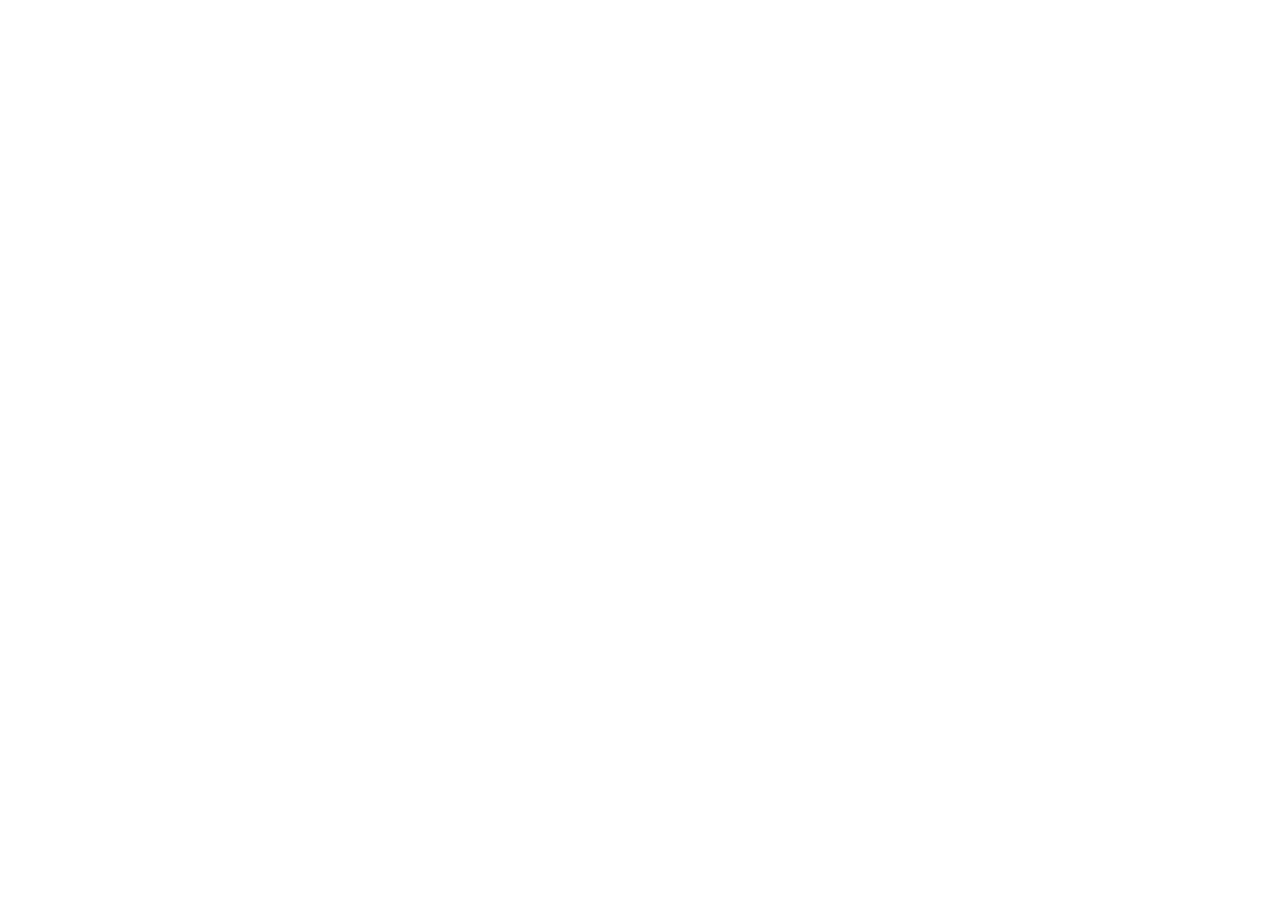
==== index.html @ 8246392c "[skip lovable] Use tech stack vite_react_shadcn_ts_20250728_minor" ====
<!doctype html>
<html lang="en">
  <head>
    <meta charset="UTF-8" />
    <meta name="viewport" content="width=device-width, initial-scale=1.0" />
    <title>cursor-orb-upgrade</title>
    <meta name="description" content="Lovable Generated Project" />
    <meta name="author" content="Lovable" />

    <meta property="og:title" content="cursor-orb-upgrade" />
    <meta property="og:description" content="Lovable Generated Project" />
    <meta property="og:type" content="website" />
    <meta property="og:image" content="https://lovable.dev/opengraph-image-p98pqg.png" />

    <meta name="twitter:card" content="summary_large_image" />
    <meta name="twitter:site" content="@Lovable" />
    <meta name="twitter:image" content="https://lovable.dev/opengraph-image-p98pqg.png" />
  </head>

  <body>
    <div id="root"></div>
    <script type="module" src="/src/main.tsx"></script>
  </body>
</html>
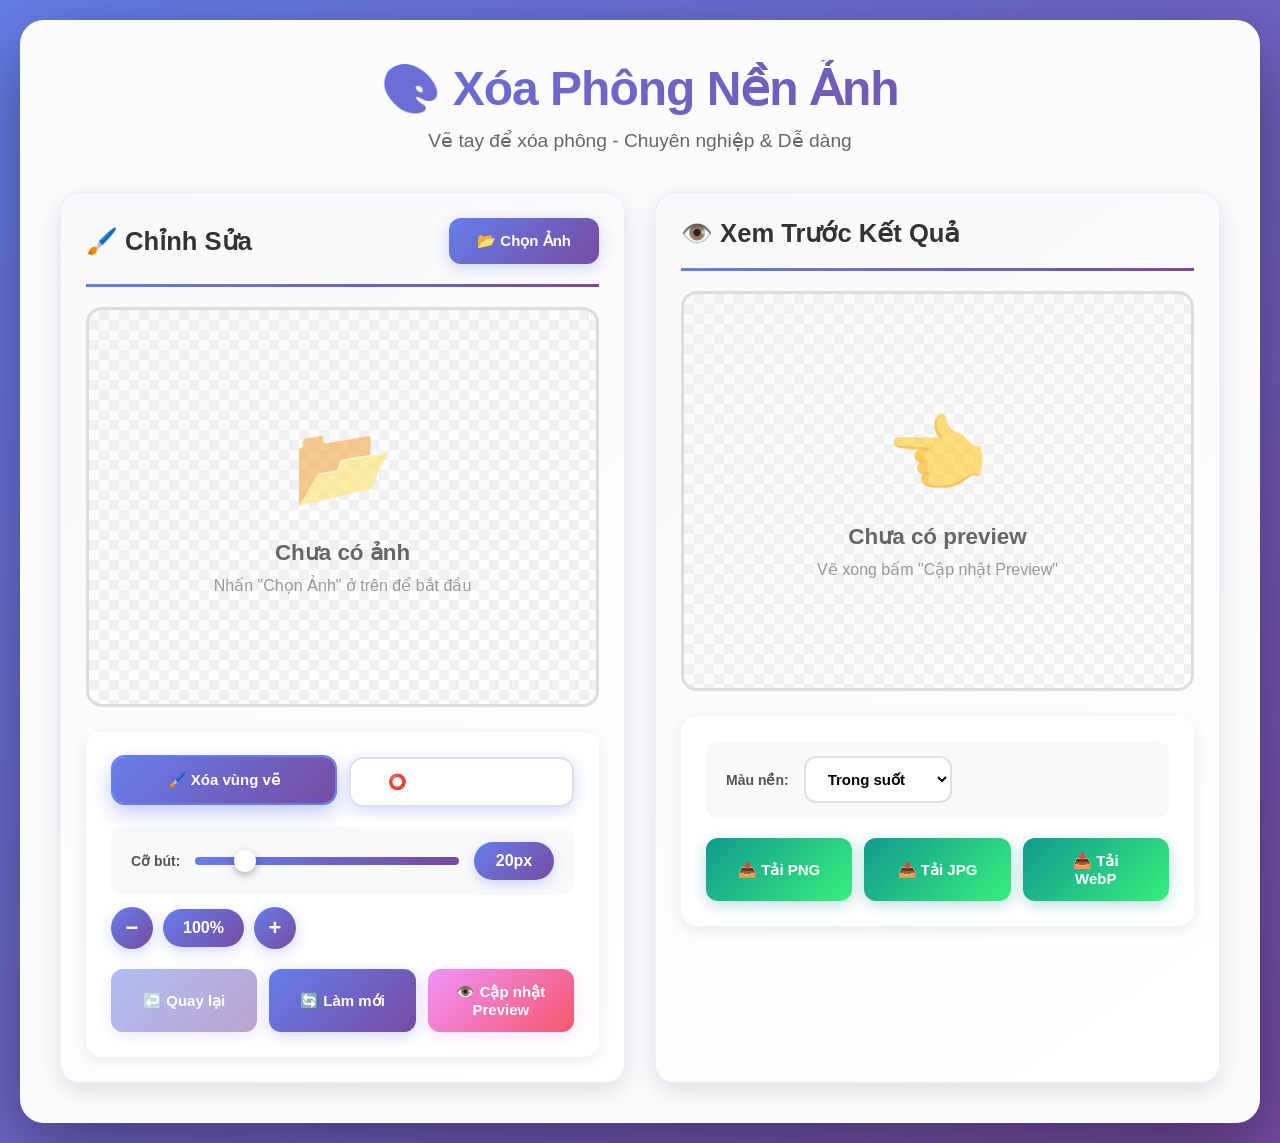
==== commit a2924e04: "Rename indexhtml to index.html" ====
--- a/index.html
+++ b/index.html
@@ -1,24 +1,1013 @@
-<!doctype html>
-<html lang="en">
-  <head>
-    <meta charset="UTF-8" />
-    <meta name="viewport" content="width=device-width, initial-scale=1.0" />
-    <title>cursor-orb-upgrade</title>
-    <meta name="description" content="Lovable Generated Project" />
-    <meta name="author" content="Lovable" />
-
-    <meta property="og:title" content="cursor-orb-upgrade" />
-    <meta property="og:description" content="Lovable Generated Project" />
-    <meta property="og:type" content="website" />
-    <meta property="og:image" content="https://lovable.dev/opengraph-image-p98pqg.png" />
-
-    <meta name="twitter:card" content="summary_large_image" />
-    <meta name="twitter:site" content="@Lovable" />
-    <meta name="twitter:image" content="https://lovable.dev/opengraph-image-p98pqg.png" />
-  </head>
-
-  <body>
-    <div id="root"></div>
-    <script type="module" src="/src/main.tsx"></script>
-  </body>
+<!DOCTYPE html>
+<html lang="vi">
+<head>
+    <meta charset="UTF-8">
+    <meta name="viewport" content="width=device-width, initial-scale=1.0">
+    <title>🎨 Xóa Phông Nền Ảnh - Background Remover</title>
+    <meta name="description" content="Công cụ xóa phông nền ảnh chuyên nghiệp và dễ dàng sử dụng">
+    <style>
+        * {
+            margin: 0;
+            padding: 0;
+            box-sizing: border-box;
+        }
+
+        body {
+            font-family: 'Segoe UI', Tahoma, Geneva, Verdana, sans-serif;
+            background: linear-gradient(135deg, #667eea 0%, #764ba2 100%);
+            min-height: 100vh;
+            padding: 20px;
+            position: relative;
+        }
+
+        /* Custom Cursor */
+        #customCursor {
+            position: fixed;
+            pointer-events: none;
+            z-index: 9999;
+            border: 3px solid #667eea;
+            background: rgba(102, 126, 234, 0.2);
+            border-radius: 50%;
+            transform: translate(-50%, -50%);
+            display: none;
+            transition: width 0.1s ease, height 0.1s ease;
+            box-shadow: 0 0 15px rgba(102, 126, 234, 0.5);
+        }
+
+        .container {
+            max-width: 1400px;
+            margin: 0 auto;
+            background: rgba(255, 255, 255, 0.98);
+            border-radius: 24px;
+            padding: 40px;
+            box-shadow: 0 25px 80px rgba(0,0,0,0.4);
+            backdrop-filter: blur(10px);
+        }
+
+        h1 {
+            text-align: center;
+            color: #333;
+            margin-bottom: 12px;
+            font-size: 3em;
+            background: linear-gradient(135deg, #667eea 0%, #764ba2 100%);
+            -webkit-background-clip: text;
+            -webkit-text-fill-color: transparent;
+            background-clip: text;
+            font-weight: 800;
+            letter-spacing: -1px;
+        }
+
+        .subtitle {
+            text-align: center;
+            color: #666;
+            margin-bottom: 40px;
+            font-size: 1.2em;
+            font-weight: 500;
+        }
+
+        .main-workspace {
+            display: grid;
+            grid-template-columns: 1fr 1fr;
+            gap: 30px;
+            margin-top: 30px;
+        }
+
+        @media (max-width: 1024px) {
+            .main-workspace {
+                grid-template-columns: 1fr;
+            }
+        }
+
+        .workspace-panel {
+            background: linear-gradient(145deg, #f8f9fa 0%, #ffffff 100%);
+            border-radius: 20px;
+            padding: 25px;
+            box-shadow: 0 8px 25px rgba(0,0,0,0.12);
+            border: 1px solid rgba(102, 126, 234, 0.1);
+            transition: transform 0.2s ease;
+        }
+
+        .workspace-panel:hover {
+            transform: translateY(-2px);
+            box-shadow: 0 12px 35px rgba(0,0,0,0.15);
+        }
+
+        .panel-header {
+            display: flex;
+            justify-content: space-between;
+            align-items: center;
+            margin-bottom: 20px;
+            padding-bottom: 20px;
+            border-bottom: 3px solid transparent;
+            border-image: linear-gradient(90deg, #667eea 0%, #764ba2 100%);
+            border-image-slice: 1;
+        }
+
+        .panel-title {
+            font-size: 1.6em;
+            font-weight: bold;
+            color: #333;
+        }
+
+        .canvas-viewport {
+            position: relative;
+            overflow: auto;
+            border: 3px solid #ddd;
+            border-radius: 16px;
+            background: 
+                linear-gradient(45deg, #f0f0f0 25%, transparent 25%),
+                linear-gradient(-45deg, #f0f0f0 25%, transparent 25%),
+                linear-gradient(45deg, transparent 75%, #f0f0f0 75%),
+                linear-gradient(-45deg, transparent 75%, #f0f0f0 75%);
+            background-size: 20px 20px;
+            background-position: 0 0, 0 10px, 10px -10px, -10px 0px;
+            max-height: 600px;
+            min-height: 400px;
+            display: flex;
+            align-items: center;
+            justify-content: center;
+        }
+
+        .canvas-wrapper {
+            display: inline-block;
+            transition: transform 0.2s ease;
+        }
+
+        canvas {
+            display: block;
+            cursor: none !important;
+            box-shadow: 0 8px 25px rgba(0,0,0,0.25);
+            border-radius: 8px;
+        }
+
+        .canvas-viewport.panning .canvas-wrapper {
+            cursor: grab !important;
+        }
+
+        .canvas-viewport.panning:active .canvas-wrapper {
+            cursor: grabbing !important;
+        }
+
+        .controls {
+            display: flex;
+            flex-direction: column;
+            gap: 20px;
+            margin-top: 25px;
+            background: white;
+            padding: 25px;
+            border-radius: 16px;
+            box-shadow: 0 4px 15px rgba(0,0,0,0.08);
+        }
+
+        .control-row {
+            display: flex;
+            gap: 12px;
+            flex-wrap: wrap;
+            align-items: center;
+        }
+
+        .mode-selector {
+            display: flex;
+            gap: 12px;
+            flex: 1;
+        }
+
+        .mode-btn {
+            flex: 1;
+            padding: 14px 24px;
+            border: 2px solid #e0e0e0;
+            background: white;
+            border-radius: 14px;
+            cursor: pointer;
+            transition: all 0.3s cubic-bezier(0.4, 0, 0.2, 1);
+            font-weight: 700;
+            font-size: 15px;
+            position: relative;
+            overflow: hidden;
+        }
+
+        .mode-btn::before {
+            content: '';
+            position: absolute;
+            top: 0;
+            left: 0;
+            width: 100%;
+            height: 100%;
+            background: linear-gradient(135deg, #667eea 0%, #764ba2 100%);
+            opacity: 0;
+            transition: opacity 0.3s ease;
+        }
+
+        .mode-btn span {
+            position: relative;
+            z-index: 1;
+        }
+
+        .mode-btn.active {
+            color: white;
+            border-color: #667eea;
+            transform: translateY(-2px);
+            box-shadow: 0 8px 20px rgba(102, 126, 234, 0.4);
+        }
+
+        .mode-btn.active::before {
+            opacity: 1;
+        }
+
+        .mode-btn:hover:not(.active) {
+            transform: translateY(-2px);
+            border-color: #667eea;
+            box-shadow: 0 4px 12px rgba(102, 126, 234, 0.2);
+        }
+
+        .control-group {
+            display: flex;
+            align-items: center;
+            gap: 15px;
+            background: #f8f9fa;
+            padding: 15px 20px;
+            border-radius: 12px;
+            flex: 1;
+        }
+
+        label {
+            font-weight: 700;
+            color: #555;
+            white-space: nowrap;
+            font-size: 14px;
+        }
+
+        input[type="range"] {
+            flex: 1;
+            min-width: 120px;
+            height: 8px;
+            border-radius: 4px;
+            outline: none;
+            -webkit-appearance: none;
+            background: linear-gradient(to right, #667eea, #764ba2);
+            cursor: pointer;
+        }
+
+        input[type="range"]::-webkit-slider-thumb {
+            -webkit-appearance: none;
+            width: 22px;
+            height: 22px;
+            border-radius: 50%;
+            background: white;
+            cursor: pointer;
+            box-shadow: 0 3px 8px rgba(0,0,0,0.3);
+            transition: transform 0.2s ease;
+        }
+
+        input[type="range"]::-webkit-slider-thumb:hover {
+            transform: scale(1.2);
+        }
+
+        button {
+            background: linear-gradient(135deg, #667eea 0%, #764ba2 100%);
+            color: white;
+            padding: 14px 28px;
+            border: none;
+            border-radius: 12px;
+            font-size: 15px;
+            font-weight: 700;
+            cursor: pointer;
+            transition: all 0.3s ease;
+            box-shadow: 0 4px 15px rgba(102, 126, 234, 0.3);
+        }
+
+        button:hover:not(:disabled) {
+            transform: translateY(-2px);
+            box-shadow: 0 8px 25px rgba(102, 126, 234, 0.4);
+        }
+
+        button:active:not(:disabled) {
+            transform: translateY(0);
+        }
+
+        button:disabled {
+            opacity: 0.5;
+            cursor: not-allowed;
+            transform: none !important;
+        }
+
+        .zoom-controls {
+            display: flex;
+            gap: 10px;
+            align-items: center;
+        }
+
+        .zoom-btn {
+            width: 42px;
+            height: 42px;
+            padding: 0;
+            font-size: 22px;
+            font-weight: bold;
+            border-radius: 50%;
+            display: flex;
+            align-items: center;
+            justify-content: center;
+        }
+
+        .value-display {
+            background: linear-gradient(135deg, #667eea 0%, #764ba2 100%);
+            color: white;
+            padding: 10px 20px;
+            border-radius: 25px;
+            font-weight: bold;
+            min-width: 80px;
+            text-align: center;
+            box-shadow: 0 4px 12px rgba(102, 126, 234, 0.3);
+        }
+
+        .preview-options {
+            display: flex;
+            flex-direction: column;
+            gap: 20px;
+            margin-top: 25px;
+            background: white;
+            padding: 25px;
+            border-radius: 16px;
+            box-shadow: 0 4px 15px rgba(0,0,0,0.08);
+        }
+
+        select {
+            padding: 12px 18px;
+            border-radius: 12px;
+            border: 2px solid #e0e0e0;
+            font-size: 15px;
+            cursor: pointer;
+            background: white;
+            font-weight: 600;
+            transition: all 0.3s ease;
+        }
+
+        select:hover {
+            border-color: #667eea;
+        }
+
+        select:focus {
+            outline: none;
+            border-color: #667eea;
+            box-shadow: 0 0 0 3px rgba(102, 126, 234, 0.1);
+        }
+
+        .download-buttons {
+            display: flex;
+            gap: 12px;
+            flex-wrap: wrap;
+        }
+
+        .download-btn {
+            flex: 1;
+            background: linear-gradient(135deg, #11998e 0%, #38ef7d 100%);
+            min-width: 120px;
+            box-shadow: 0 4px 15px rgba(17, 153, 142, 0.3);
+        }
+
+        .download-btn:hover {
+            box-shadow: 0 8px 25px rgba(17, 153, 142, 0.4);
+        }
+
+        .empty-state {
+            text-align: center;
+            padding: 60px 20px;
+            color: #999;
+        }
+
+        .empty-state-icon {
+            font-size: 80px;
+            margin-bottom: 25px;
+            opacity: 0.6;
+            animation: float 3s ease-in-out infinite;
+        }
+
+        @keyframes float {
+            0%, 100% { transform: translateY(0); }
+            50% { transform: translateY(-10px); }
+        }
+
+        .empty-state h3 {
+            font-size: 1.4em;
+            margin-bottom: 10px;
+            color: #666;
+        }
+
+        .action-buttons {
+            display: flex;
+            gap: 12px;
+            flex-wrap: wrap;
+        }
+
+        .action-buttons button {
+            flex: 1;
+            min-width: 140px;
+        }
+
+        .btn-update {
+            background: linear-gradient(135deg, #f093fb 0%, #f5576c 100%);
+            box-shadow: 0 4px 15px rgba(240, 147, 251, 0.3);
+        }
+
+        .btn-update:hover {
+            box-shadow: 0 8px 25px rgba(240, 147, 251, 0.4);
+        }
+
+        /* Loading Animation */
+        .loading {
+            display: inline-block;
+            width: 20px;
+            height: 20px;
+            border: 3px solid rgba(255,255,255,.3);
+            border-radius: 50%;
+            border-top-color: white;
+            animation: spin 1s ease-in-out infinite;
+        }
+
+        @keyframes spin {
+            to { transform: rotate(360deg); }
+        }
+    </style>
+</head>
+<body>
+    <!-- Custom Cursor -->
+    <div id="customCursor"></div>
+
+    <div class="container">
+        <h1>🎨 Xóa Phông Nền Ảnh</h1>
+        <p class="subtitle">Vẽ tay để xóa phông - Chuyên nghiệp & Dễ dàng</p>
+
+        <div class="main-workspace">
+            <!-- PANEL TRÁI: CHỈNH SỬA -->
+            <div class="workspace-panel">
+                <div class="panel-header">
+                    <div class="panel-title">🖌️ Chỉnh Sửa</div>
+                    <div>
+                        <input type="file" id="fileInput" accept="image/*" style="display: none;">
+                        <button onclick="document.getElementById('fileInput').click()">
+                            📂 Chọn Ảnh
+                        </button>
+                    </div>
+                </div>
+                
+                <div class="canvas-viewport" id="editViewport">
+                    <div class="empty-state" id="emptyEdit">
+                        <div class="empty-state-icon">📂</div>
+                        <h3>Chưa có ảnh</h3>
+                        <p>Nhấn "Chọn Ảnh" ở trên để bắt đầu</p>
+                    </div>
+                    <div class="canvas-wrapper" id="canvasWrapper" style="display: none;">
+                        <canvas id="originalCanvas"></canvas>
+                    </div>
+                </div>
+
+                <div class="controls">
+                    <div class="control-row">
+                        <div class="mode-selector">
+                            <button class="mode-btn active" id="eraseBtn" onclick="setMode('erase')">
+                                <span>🖌️ Xóa vùng vẽ</span>
+                            </button>
+                            <button class="mode-btn" id="keepBtn" onclick="setMode('keep')">
+                                <span>⭕ Giữ vùng khoanh</span>
+                            </button>
+                        </div>
+                    </div>
+
+                    <div class="control-row">
+                        <div class="control-group">
+                            <label>Cỡ bút:</label>
+                            <input type="range" id="brushSize" min="5" max="100" value="20">
+                            <span class="value-display" id="brushSizeDisplay">20px</span>
+                        </div>
+                        <div class="zoom-controls">
+                            <button class="zoom-btn" onclick="zoomOut()" title="Thu nhỏ">−</button>
+                            <span class="value-display" id="zoomDisplay">100%</span>
+                            <button class="zoom-btn" onclick="zoomIn()" title="Phóng to">+</button>
+                        </div>
+                    </div>
+
+                    <div class="control-row">
+                        <div class="action-buttons">
+                            <button onclick="undo()" id="undoBtn" disabled>↩️ Quay lại</button>
+                            <button onclick="clearCanvas()">🔄 Làm mới</button>
+                            <button class="btn-update" onclick="updatePreview()">
+                                👁️ Cập nhật Preview
+                            </button>
+                        </div>
+                    </div>
+                </div>
+            </div>
+
+            <!-- PANEL PHẢI: PREVIEW -->
+            <div class="workspace-panel">
+                <div class="panel-header">
+                    <div class="panel-title">👁️ Xem Trước Kết Quả</div>
+                </div>
+
+                <div class="canvas-viewport" id="previewViewport">
+                    <div class="empty-state" id="emptyPreview">
+                        <div class="empty-state-icon">👈</div>
+                        <h3>Chưa có preview</h3>
+                        <p>Vẽ xong bấm "Cập nhật Preview"</p>
+                    </div>
+                    <canvas id="previewCanvas" style="display: none;"></canvas>
+                </div>
+
+                <div class="preview-options">
+                    <div class="control-group">
+                        <label>Màu nền:</label>
+                        <select id="bgType" onchange="updatePreview()">
+                            <option value="transparent">Trong suốt</option>
+                            <option value="white">Trắng</option>
+                            <option value="red">Đỏ</option>
+                            <option value="blue">Xanh dương</option>
+                            <option value="green">Xanh lá</option>
+                            <option value="yellow">Vàng</option>
+                            <option value="black">Đen</option>
+                        </select>
+                    </div>
+
+                    <div class="download-buttons">
+                        <button class="download-btn" onclick="downloadImage('png')">📥 Tải PNG</button>
+                        <button class="download-btn" onclick="downloadImage('jpg')">📥 Tải JPG</button>
+                        <button class="download-btn" onclick="downloadImage('webp')">📥 Tải WebP</button>
+                    </div>
+                </div>
+            </div>
+        </div>
+    </div>
+
+    <script>
+        let originalCanvas, previewCanvas;
+        let originalCtx, previewCtx;
+        let isDrawing = false;
+        let brushSize = 20;
+        let originalImage;
+        let maskData = null;
+        let currentMode = 'erase';
+        let history = [];
+        let maxHistory = 20;
+        let lastX = 0, lastY = 0;
+        let zoomLevel = 1;
+        let isPanning = false;
+        let panStartX = 0, panStartY = 0;
+        let scrollLeft = 0, scrollTop = 0;
+        let hasPreview = false;
+
+        // Custom Cursor
+        const customCursor = document.getElementById('customCursor');
+        
+        document.addEventListener('mousemove', (e) => {
+            customCursor.style.left = e.clientX + 'px';
+            customCursor.style.top = e.clientY + 'px';
+        });
+
+        document.getElementById('fileInput').addEventListener('change', handleFileSelect);
+        document.getElementById('brushSize').addEventListener('input', function(e) {
+            brushSize = parseInt(e.target.value);
+            document.getElementById('brushSizeDisplay').textContent = brushSize + 'px';
+            updateCursorSize();
+        });
+
+        function updateCursorSize() {
+            const size = brushSize * zoomLevel;
+            customCursor.style.width = size + 'px';
+            customCursor.style.height = size + 'px';
+        }
+
+        function handleFileSelect(e) {
+            const file = e.target.files[0];
+            if (!file) return;
+
+            const reader = new FileReader();
+            reader.onload = function(event) {
+                const img = new Image();
+                img.onload = function() {
+                    originalImage = img;
+                    initializeCanvases();
+                };
+                img.src = event.target.result;
+            };
+            reader.readAsDataURL(file);
+        }
+
+        function initializeCanvases() {
+            originalCanvas = document.getElementById('originalCanvas');
+            previewCanvas = document.getElementById('previewCanvas');
+            originalCtx = originalCanvas.getContext('2d', { willReadFrequently: true });
+            previewCtx = previewCanvas.getContext('2d', { willReadFrequently: true });
+
+            const maxWidth = 600;
+            const width = originalImage.width > maxWidth ? maxWidth : originalImage.width;
+            const height = originalImage.height * (width / originalImage.width);
+
+            originalCanvas.width = width;
+            originalCanvas.height = height;
+            previewCanvas.width = width;
+            previewCanvas.height = height;
+
+            originalCtx.drawImage(originalImage, 0, 0, width, height);
+
+            maskData = originalCtx.createImageData(width, height);
+            for (let i = 0; i < maskData.data.length; i += 4) {
+                maskData.data[i] = 0;
+                maskData.data[i + 1] = 0;
+                maskData.data[i + 2] = 0;
+                maskData.data[i + 3] = 0;
+            }
+
+            history = [];
+            saveState();
+
+            setupDrawing();
+            setupPanAndZoom();
+            updateUndoButton();
+            
+            document.getElementById('emptyEdit').style.display = 'none';
+            document.getElementById('canvasWrapper').style.display = 'inline-block';
+            zoomLevel = 1;
+            hasPreview = false;
+            updateZoom();
+            updateCursorSize();
+
+            // Show custom cursor when canvas is ready
+            originalCanvas.addEventListener('mouseenter', () => {
+                customCursor.style.display = 'block';
+            });
+            originalCanvas.addEventListener('mouseleave', () => {
+                customCursor.style.display = 'none';
+            });
+        }
+
+        function setupPanAndZoom() {
+            const viewport = document.getElementById('editViewport');
+
+            viewport.addEventListener('wheel', function(e) {
+                if (e.ctrlKey || e.metaKey) {
+                    e.preventDefault();
+                    if (e.deltaY < 0) {
+                        zoomIn();
+                    } else {
+                        zoomOut();
+                    }
+                }
+            }, { passive: false });
+
+            viewport.addEventListener('mousedown', function(e) {
+                if (e.button === 1 || e.shiftKey) {
+                    e.preventDefault();
+                    isPanning = true;
+                    viewport.classList.add('panning');
+                    customCursor.style.display = 'none';
+                    panStartX = e.clientX;
+                    panStartY = e.clientY;
+                    scrollLeft = viewport.scrollLeft;
+                    scrollTop = viewport.scrollTop;
+                }
+            });
+
+            viewport.addEventListener('mousemove', function(e) {
+                if (isPanning) {
+                    e.preventDefault();
+                    const dx = e.clientX - panStartX;
+                    const dy = e.clientY - panStartY;
+                    viewport.scrollLeft = scrollLeft - dx;
+                    viewport.scrollTop = scrollTop - dy;
+                }
+            });
+
+            viewport.addEventListener('mouseup', function() {
+                isPanning = false;
+                viewport.classList.remove('panning');
+                if (originalCanvas) {
+                    customCursor.style.display = 'block';
+                }
+            });
+
+            viewport.addEventListener('mouseleave', function() {
+                isPanning = false;
+                viewport.classList.remove('panning');
+            });
+        }
+
+        function setupDrawing() {
+            originalCanvas.addEventListener('mousedown', startDrawing);
+            originalCanvas.addEventListener('mousemove', draw);
+            originalCanvas.addEventListener('mouseup', stopDrawing);
+            originalCanvas.addEventListener('mouseout', stopDrawing);
+
+            originalCanvas.addEventListener('touchstart', handleTouch);
+            originalCanvas.addEventListener('touchmove', handleTouch);
+            originalCanvas.addEventListener('touchend', stopDrawing);
+
+            function handleTouch(e) {
+                e.preventDefault();
+                const touch = e.touches[0];
+                const mouseEvent = new MouseEvent(e.type === 'touchstart' ? 'mousedown' : 'mousemove', {
+                    clientX: touch.clientX,
+                    clientY: touch.clientY
+                });
+                originalCanvas.dispatchEvent(mouseEvent);
+            }
+        }
+
+        function startDrawing(e) {
+            if (isPanning) return;
+            isDrawing = true;
+            const rect = originalCanvas.getBoundingClientRect();
+            lastX = (e.clientX - rect.left) / zoomLevel;
+            lastY = (e.clientY - rect.top) / zoomLevel;
+            saveState();
+            draw(e);
+        }
+
+        function draw(e) {
+            if (!isDrawing || isPanning) return;
+
+            const rect = originalCanvas.getBoundingClientRect();
+            const x = (e.clientX - rect.left) / zoomLevel;
+            const y = (e.clientY - rect.top) / zoomLevel;
+
+            drawLine(lastX, lastY, x, y);
+            
+            lastX = x;
+            lastY = y;
+
+            redrawCanvas();
+        }
+
+        function drawLine(x1, y1, x2, y2) {
+            const dist = Math.sqrt((x2 - x1) ** 2 + (y2 - y1) ** 2);
+            const steps = Math.max(1, Math.ceil(dist / 2));
+            
+            for (let i = 0; i <= steps; i++) {
+                const t = i / steps;
+                const x = x1 + (x2 - x1) * t;
+                const y = y1 + (y2 - y1) * t;
+                drawBrush(x, y);
+            }
+        }
+
+        function drawBrush(x, y) {
+            const radius = brushSize / 2;
+            
+            for (let i = -radius; i < radius; i++) {
+                for (let j = -radius; j < radius; j++) {
+                    if (i * i + j * j <= radius * radius) {
+                        const pixelX = Math.floor(x + i);
+                        const pixelY = Math.floor(y + j);
+                        
+                        if (pixelX >= 0 && pixelX < originalCanvas.width && 
+                            pixelY >= 0 && pixelY < originalCanvas.height) {
+                            const index = (pixelY * originalCanvas.width + pixelX) * 4;
+                            maskData.data[index + 3] = 255;
+                        }
+                    }
+                }
+            }
+        }
+
+        function stopDrawing() {
+            isDrawing = false;
+            updateUndoButton();
+        }
+
+        function clearCanvas() {
+            if (!originalImage) return;
+            
+            maskData = originalCtx.createImageData(originalCanvas.width, originalCanvas.height);
+            for (let i = 0; i < maskData.data.length; i += 4) {
+                maskData.data[i] = 0;
+                maskData.data[i + 1] = 0;
+                maskData.data[i + 2] = 0;
+                maskData.data[i + 3] = 0;
+            }
+            
+            history = [];
+            saveState();
+            
+            originalCtx.drawImage(originalImage, 0, 0, originalCanvas.width, originalCanvas.height);
+            hasPreview = false;
+            document.getElementById('emptyPreview').style.display = 'block';
+            previewCanvas.style.display = 'none';
+            updateUndoButton();
+        }
+
+        function updatePreview() {
+            if (!originalImage) return;
+
+            const tempCanvas = document.createElement('canvas');
+            tempCanvas.width = originalCanvas.width;
+            tempCanvas.height = originalCanvas.height;
+            const tempCtx = tempCanvas.getContext('2d');
+            tempCtx.drawImage(originalImage, 0, 0, originalCanvas.width, originalCanvas.height);
+            
+            const imageData = tempCtx.getImageData(0, 0, originalCanvas.width, originalCanvas.height);
+            const data = imageData.data;
+
+            if (currentMode === 'erase') {
+                for (let i = 0; i < data.length; i += 4) {
+                    if (maskData.data[i + 3] === 255) {
+                        data[i + 3] = 0;
+                    }
+                }
+            } else {
+                for (let i = 0; i < data.length; i += 4) {
+                    if (maskData.data[i + 3] !== 255) {
+                        data[i + 3] = 0;
+                    }
+                }
+            }
+
+            const bgType = document.getElementById('bgType').value;
+            
+            previewCtx.clearRect(0, 0, previewCanvas.width, previewCanvas.height);
+            
+            const bgColors = {
+                'white': '#FFFFFF',
+                'red': '#FF0000',
+                'blue': '#0000FF',
+                'green': '#00FF00',
+                'yellow': '#FFFF00',
+                'black': '#000000'
+            };
+
+            if (bgColors[bgType]) {
+                previewCtx.fillStyle = bgColors[bgType];
+                previewCtx.fillRect(0, 0, previewCanvas.width, previewCanvas.height);
+            }
+
+            previewCtx.putImageData(imageData, 0, 0);
+            
+            hasPreview = true;
+            document.getElementById('emptyPreview').style.display = 'none';
+            previewCanvas.style.display = 'block';
+        }
+
+        function downloadImage(format) {
+            if (!hasPreview) {
+                alert('Vui lòng cập nhật preview trước khi tải về!');
+                return;
+            }
+
+            const processCanvas = document.createElement('canvas');
+            processCanvas.width = originalCanvas.width;
+            processCanvas.height = originalCanvas.height;
+            const processCtx = processCanvas.getContext('2d');
+
+            processCtx.drawImage(originalImage, 0, 0, originalCanvas.width, originalCanvas.height);
+            
+            const imageData = processCtx.getImageData(0, 0, originalCanvas.width, originalCanvas.height);
+            const data = imageData.data;
+
+            if (currentMode === 'erase') {
+                for (let i = 0; i < data.length; i += 4) {
+                    if (maskData.data[i + 3] === 255) {
+                        data[i + 3] = 0;
+                    }
+                }
+            } else {
+                for (let i = 0; i < data.length; i += 4) {
+                    if (maskData.data[i + 3] !== 255) {
+                        data[i + 3] = 0;
+                    }
+                }
+            }
+
+            const finalCanvas = document.createElement('canvas');
+            finalCanvas.width = originalCanvas.width;
+            finalCanvas.height = originalCanvas.height;
+            const finalCtx = finalCanvas.getContext('2d');
+
+            const bgType = document.getElementById('bgType').value;
+            const bgColors = {
+                'white': '#FFFFFF',
+                'red': '#FF0000',
+                'blue': '#0000FF',
+                'green': '#00FF00',
+                'yellow': '#FFFF00',
+                'black': '#000000'
+            };
+
+            if (bgColors[bgType]) {
+                finalCtx.fillStyle = bgColors[bgType];
+                finalCtx.fillRect(0, 0, finalCanvas.width, finalCanvas.height);
+            }
+
+            processCtx.putImageData(imageData, 0, 0);
+            finalCtx.drawImage(processCanvas, 0, 0);
+
+            let mimeType = 'image/png';
+            let extension = 'png';
+            
+            if (format === 'jpg') {
+                mimeType = 'image/jpeg';
+                extension = 'jpg';
+            } else if (format === 'webp') {
+                mimeType = 'image/webp';
+                extension = 'webp';
+            }
+
+            finalCanvas.toBlob(function(blob) {
+                const url = URL.createObjectURL(blob);
+                const a = document.createElement('a');
+                a.href = url;
+                a.download = `background-removed-${Date.now()}.${extension}`;
+                document.body.appendChild(a);
+                a.click();
+                document.body.removeChild(a);
+                URL.revokeObjectURL(url);
+            }, mimeType, 0.95);
+        }
+
+        function setMode(mode) {
+            currentMode = mode;
+            document.getElementById('eraseBtn').classList.toggle('active', mode === 'erase');
+            document.getElementById('keepBtn').classList.toggle('active', mode === 'keep');
+        }
+
+        function saveState() {
+            const state = new Uint8ClampedArray(maskData.data);
+            history.push(state);
+            
+            if (history.length > maxHistory) {
+                history.shift();
+            }
+        }
+
+        function undo() {
+            if (history.length <= 1) return;
+            
+            history.pop();
+            const previousState = history[history.length - 1];
+            maskData.data.set(previousState);
+            
+            redrawCanvas();
+            updateUndoButton();
+        }
+
+        function redrawCanvas() {
+            originalCtx.save();
+            originalCtx.globalCompositeOperation = 'source-over';
+            originalCtx.drawImage(originalImage, 0, 0, originalCanvas.width, originalCanvas.height);
+            originalCtx.globalCompositeOperation = 'multiply';
+            
+            if (currentMode === 'erase') {
+                originalCtx.fillStyle = 'rgba(255, 100, 100, 0.4)';
+            } else {
+                originalCtx.fillStyle = 'rgba(100, 255, 100, 0.4)';
+            }
+            
+            originalCtx.fillRect(0, 0, originalCanvas.width, originalCanvas.height);
+            originalCtx.globalCompositeOperation = 'destination-in';
+            originalCtx.putImageData(maskData, 0, 0);
+            originalCtx.globalCompositeOperation = 'destination-over';
+            originalCtx.drawImage(originalImage, 0, 0, originalCanvas.width, originalCanvas.height);
+            originalCtx.restore();
+        }
+
+        function updateUndoButton() {
+            const undoBtn = document.getElementById('undoBtn');
+            if (undoBtn) {
+                undoBtn.disabled = history.length <= 1;
+            }
+        }
+
+        function zoomIn() {
+            if (zoomLevel < 3) {
+                zoomLevel += 0.25;
+                updateZoom();
+                updateCursorSize();
+            }
+        }
+
+        function zoomOut() {
+            if (zoomLevel > 0.5) {
+                zoomLevel -= 0.25;
+                updateZoom();
+                updateCursorSize();
+            }
+        }
+
+        function updateZoom() {
+            const wrapper = document.getElementById('canvasWrapper');
+            const viewport = document.getElementById('editViewport');
+            
+            if (wrapper && viewport) {
+                wrapper.style.transform = `scale(${zoomLevel})`;
+                
+                setTimeout(() => {
+                    const scrollWidth = viewport.scrollWidth;
+                    const scrollHeight = viewport.scrollHeight;
+                    const clientWidth = viewport.clientWidth;
+                    const clientHeight = viewport.clientHeight;
+                    
+                    viewport.scrollLeft = (scrollWidth - clientWidth) / 2;
+                    viewport.scrollTop = (scrollHeight - clientHeight) / 2;
+                }, 50);
+            }
+            document.getElementById('zoomDisplay').textContent = Math.round(zoomLevel * 100) + '%';
+        }
+    </script>
+</body>
 </html>
